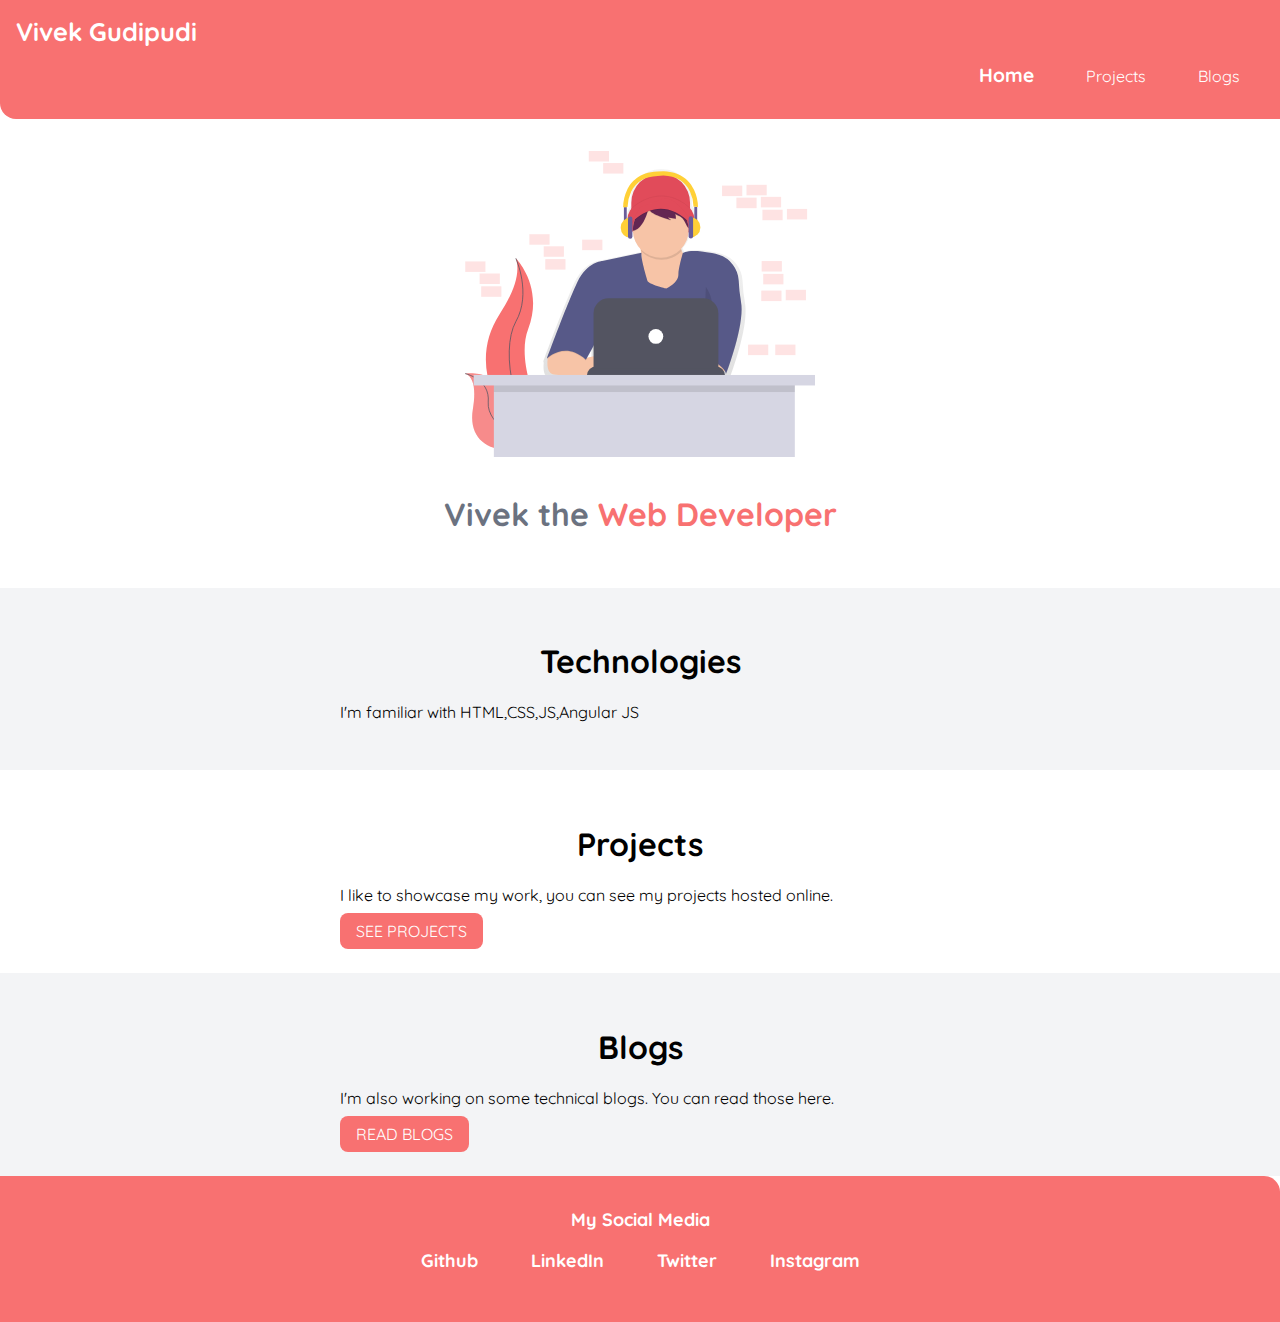
==== index.html @ 4ac3e934 "done" ====
<!DOCTYPE html>
<html lang="en">
<head>
    <meta charset="UTF-8">
    <meta name="viewport" content="width=device-width, initial-scale=1.0">
    <title>Home || VivekGudipudi</title>
    <link href="style.css" rel="stylesheet" />
</head>
<body>
    <nav class="navigation container" >
        <div class="nav-brand">
            <big><big>Vivek Gudipudi</big> </big>
        </div>
        <ul class="list-non-bullet nav-pills">
            <li class="list-item-inline" >
                <a class="link link-active" href="index.html">Home</a>
                 </li>
            <li class="list-item-inline">
                <a class="link" href="projects.html">Projects</a>
            </li>
            <li class="list-item-inline" >
                <a class="link" href="blogs.html">Blogs</a>
            </li>

        </ul>
    </nav>

    <header class="hero" >
        <img class="hero-img" src="images/hero.svg"/>
        <h1 class="hero-heading">Vivek the <span class="heading-inverted" >Web Developer</span></h1>


    </header>

    <section class="section ow">
        <div class="container container-center">
        <h1>Technologies</h1>

        <p>I'm familiar with HTML,CSS,JS,Angular JS</p>
        
        </div>
        

    </section>

    <section class="section">
        <div class="container container-center">
        <h1>Projects</h1>

        <p>I like to showcase my work, you can see my projects hosted online.</p>
        <a class="link link-primary"  href="/">SEE PROJECTS</a>
        
        </div>
        

    </section>

    <section class="section ow">
        <div class="container container-center">
        <h1>Blogs</h1>

        <p>I'm also working on some technical blogs. You can read those here.</p>
        <a class="link link-primary"  href="/">READ BLOGS</a>
        
        </div>
        

    </section>

    <footer class="footer">
        <div class="footer-header">My Social Media
            <ul class="social-links list-non-bullet ">
               <li class="list-item-inline" ><a class="link"  href="https://github.com/vivekgudipudi">Github</a> </li>
               <li class="list-item-inline"><a class="link" href="https://www.linkedin.com/in/vivek-gudipudi-6a9a6714b/">LinkedIn</a> </li>
               <li class="list-item-inline"><a class="link" href="https://twitter.com/vivekgudipudi">Twitter</a> </li>
               <li class="list-item-inline"><a class="link" href="https://www.instagram.com/vivek.gudipudi__">Instagram</a> </li>
            </ul>
        </div>
    </footer>






















</body>
</html>
---- style.css ----
@import url('https://fonts.googleapis.com/css2?family=Quicksand:wght@500;600&display=swap');

:root{
    --primary-color:#F87171;
    --off-white:#F3F4F6;
    --dark-grey:#6B7280;

}

body{
    font-family: 'Quicksand', sans-serif;
    margin: 0px;
}

.container{
    padding-left: 1rem;
    padding-right: 1rem;


}

.container-center{
    max-width: 600px;
    margin: auto;

}

.link{
    text-decoration: none;
    padding: 0.5rem 1rem;
}

.link-primary{
    background-color: var(--primary-color)  ;
    border-radius: 0.5rem ;
    color: white;
}

.link-secondary{
    color: var(--primary-color);
    border-radius: 0.5rem;
    border: 1px solid var(--primary-color);

}

.list-non-bullet{
    list-style: none;
}

.list-item-inline{
    display: inline;
    padding: 0rem 0.5rem;

}

.navigation{
    background-color: var(--primary-color);
    color: white;
    padding: 1rem;
    border-bottom-left-radius: 1rem;
}

.navigation .nav-brand{
    font-weight: bold;
    font-size: 1.1rem;
}

.navigation .nav-pills{
    text-align: right;
}

.navigation .link{
    color: white;
}


.navigation .link-active{
    font-weight: bolder;
    font-size: larger;

}

.hero{
    padding: 2rem;


}

.hero .hero-img{
    max-width: 350px;
    display: block;
    margin: auto;
}

.hero .hero-heading{
    text-align: center;
    padding-top: 1rem;
    color: var(--dark-grey);
}

.hero .hero-heading .heading-inverted{
    color: var(--primary-color);
}

.section{
    padding: 2rem;
}

.section h1{
    text-align: center;
    

}

.ow{
    background-color: var(--off-white);
}

.footer{
    background-color: var(--primary-color);
    padding: 2rem 1rem;
    text-align: center;
    color: white;
    border-top-right-radius: 1rem;
}
.footer .link{
    color: white;
}

.footer ul{
    padding-inline-start: 0px;
}

.footer .footer-header {
    font-weight: bold;
    font-size: large;
}
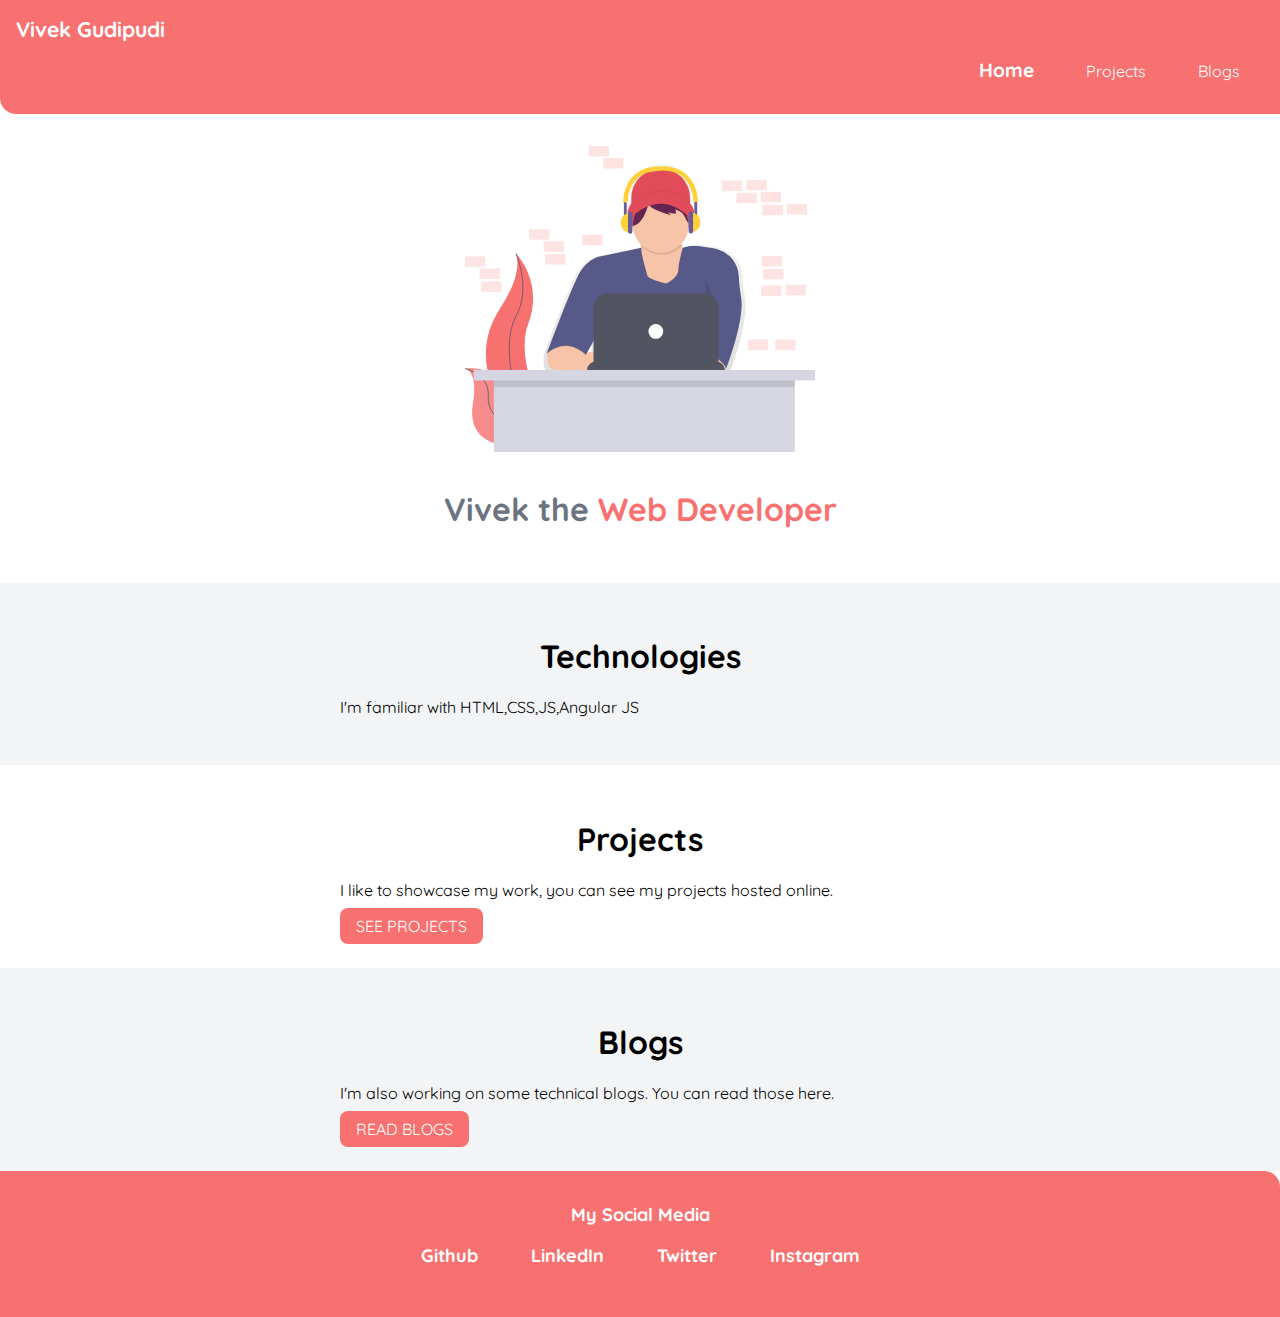
==== commit 275a9a78: "Update index.html" ====
--- a/index.html
+++ b/index.html
@@ -9,7 +9,7 @@
 <body>
     <nav class="navigation container" >
         <div class="nav-brand">
-            <big><big>Vivek Gudipudi</big> </big>
+            <big>Vivek Gudipudi</big>
         </div>
         <ul class="list-non-bullet nav-pills">
             <li class="list-item-inline" >
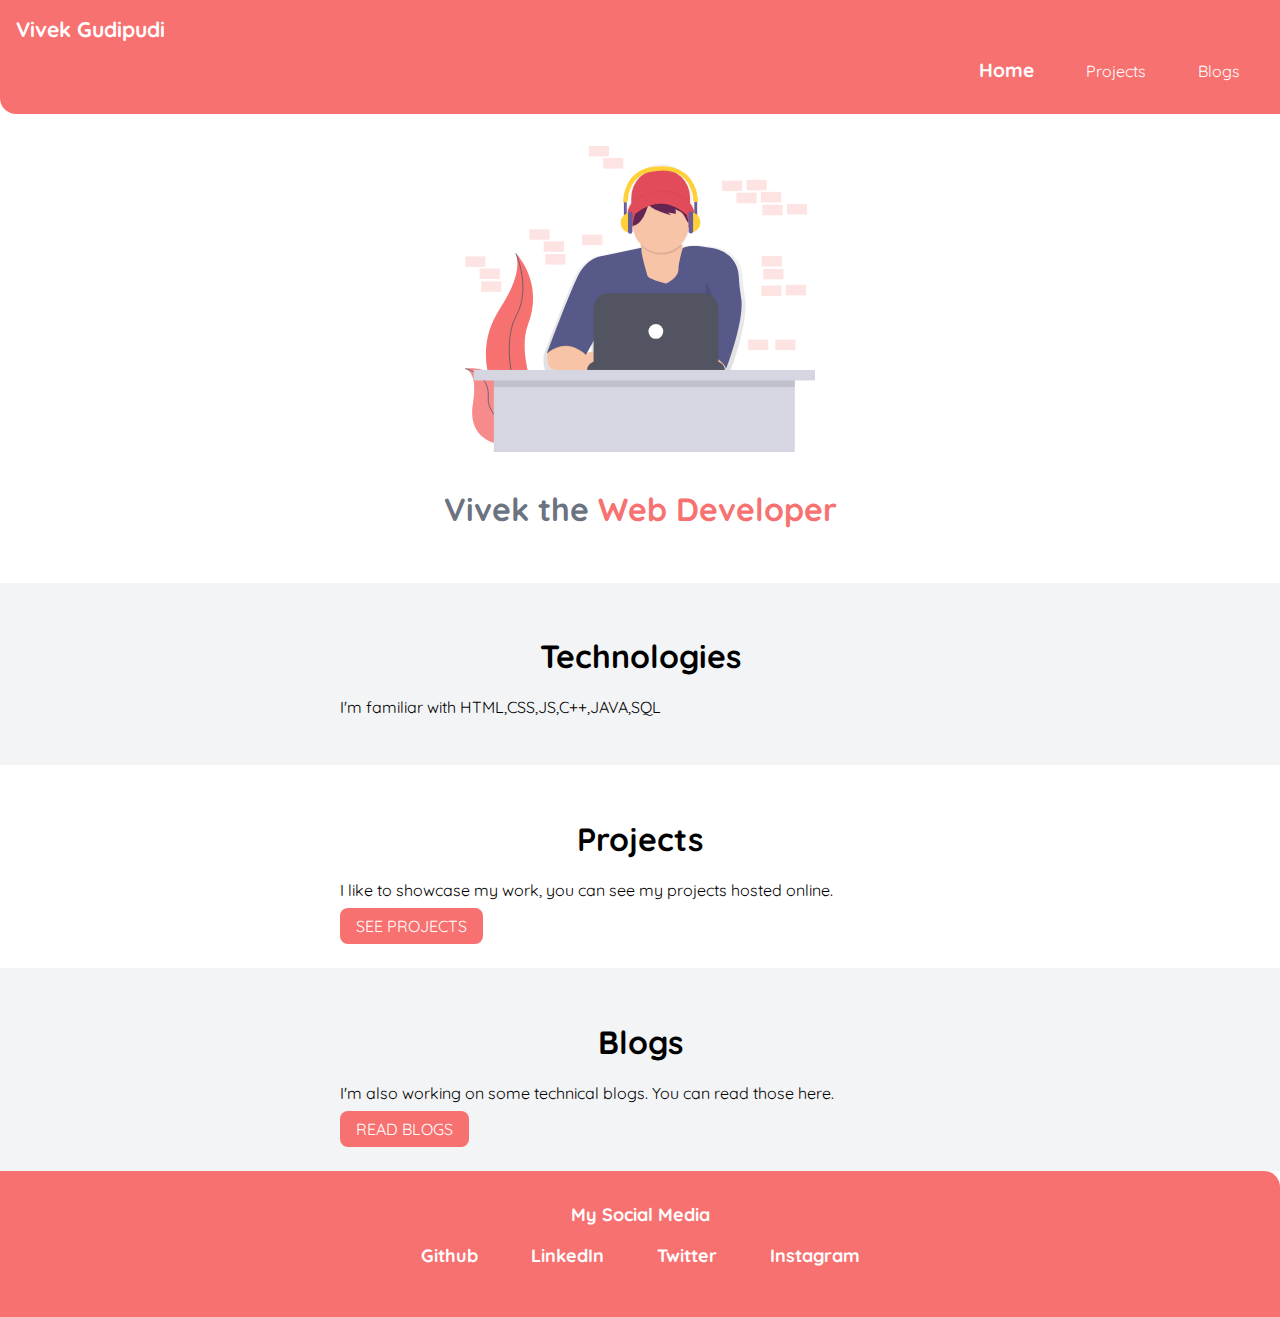
==== commit 142fc1e7: "technologies edited" ====
--- a/index.html
+++ b/index.html
@@ -36,7 +36,7 @@
         <div class="container container-center">
         <h1>Technologies</h1>
 
-        <p>I'm familiar with HTML,CSS,JS,Angular JS</p>
+        <p>I'm familiar with HTML,CSS,JS,C++,JAVA,SQL</p>
         
         </div>
         
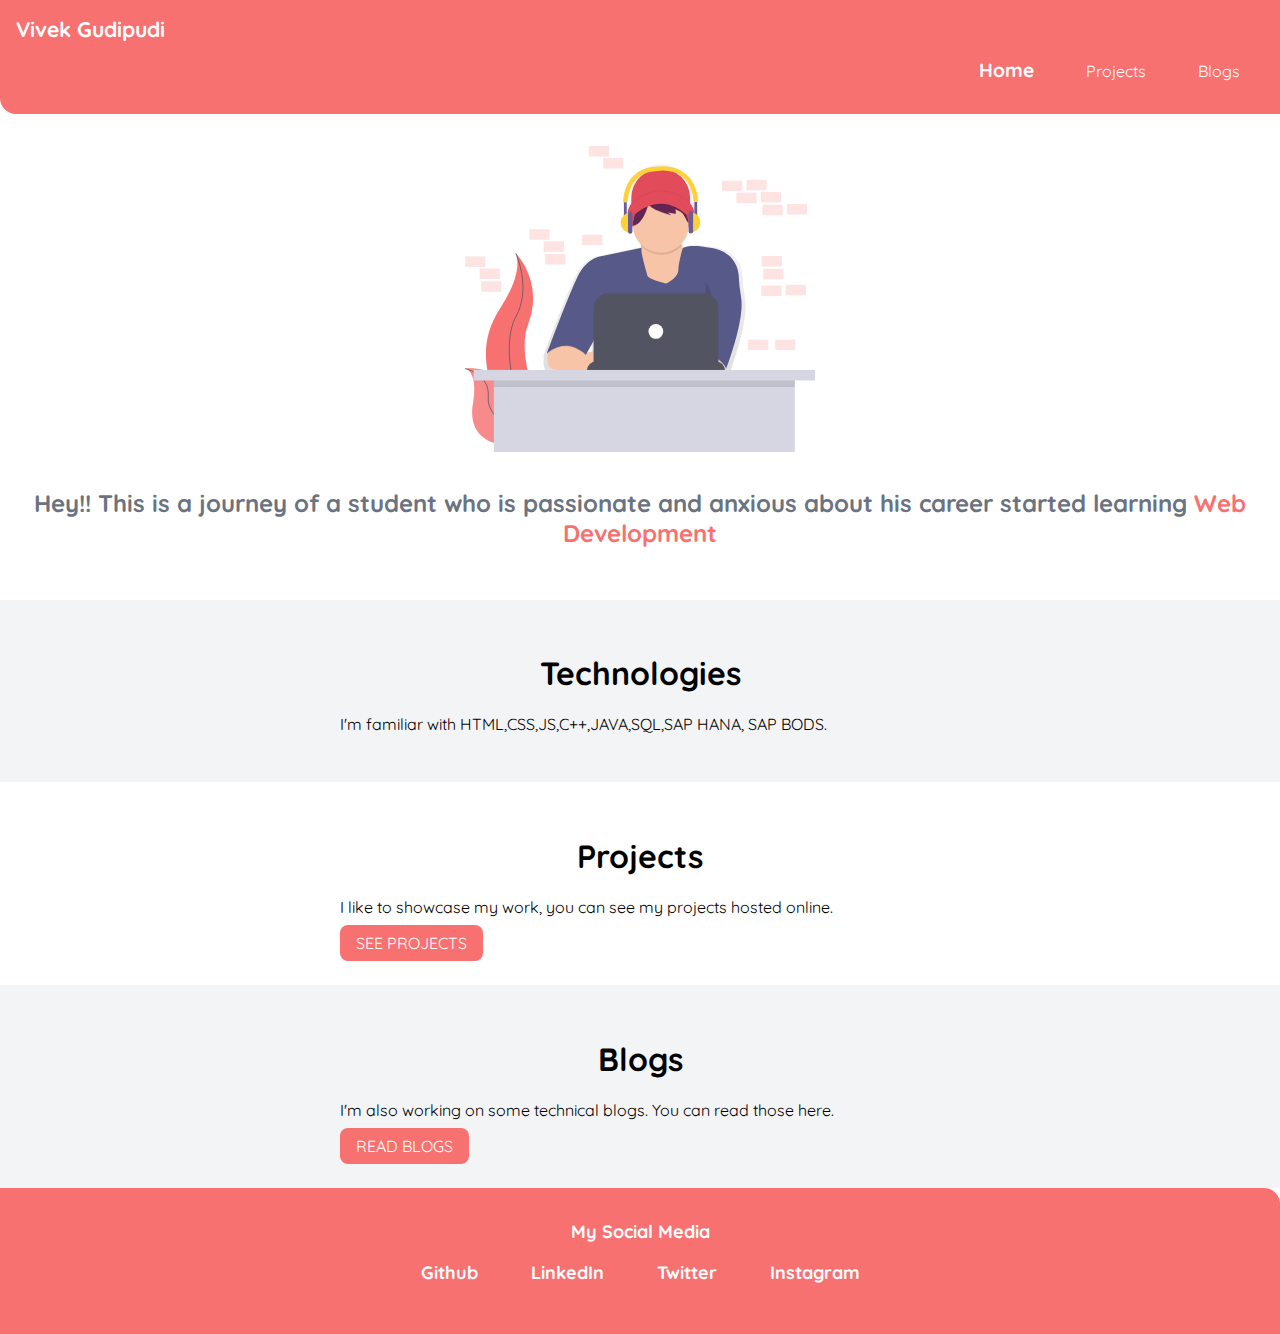
==== commit e4242fee: "update" ====
--- a/index.html
+++ b/index.html
@@ -1,79 +1,83 @@
 <!DOCTYPE html>
 <html lang="en">
+
 <head>
     <meta charset="UTF-8">
     <meta name="viewport" content="width=device-width, initial-scale=1.0">
     <title>Home || VivekGudipudi</title>
     <link href="style.css" rel="stylesheet" />
 </head>
+
 <body>
-    <nav class="navigation container" >
+    <nav class="navigation container">
         <div class="nav-brand">
             <big>Vivek Gudipudi</big>
         </div>
         <ul class="list-non-bullet nav-pills">
-            <li class="list-item-inline" >
+            <li class="list-item-inline">
                 <a class="link link-active" href="index.html">Home</a>
-                 </li>
+            </li>
             <li class="list-item-inline">
                 <a class="link" href="projects.html">Projects</a>
             </li>
-            <li class="list-item-inline" >
+            <li class="list-item-inline">
                 <a class="link" href="blogs.html">Blogs</a>
             </li>
 
         </ul>
     </nav>
 
-    <header class="hero" >
-        <img class="hero-img" src="images/hero.svg"/>
-        <h1 class="hero-heading">Vivek the <span class="heading-inverted" >Web Developer</span></h1>
+    <header class="hero">
+        <img class="hero-img" src="images/hero.svg" />
+        <h2 class="hero-heading">Hey!! This is a journey of a student who is passionate and anxious about his career started learning  <span class="heading-inverted">Web Development</span></h2>
 
 
     </header>
 
     <section class="section ow">
         <div class="container container-center">
-        <h1>Technologies</h1>
+            <h1>Technologies</h1>
 
-        <p>I'm familiar with HTML,CSS,JS,C++,JAVA,SQL</p>
-        
+            <p>I'm familiar with HTML,CSS,JS,C++,JAVA,SQL,SAP HANA, SAP BODS.</p>
+
         </div>
-        
+
 
     </section>
 
     <section class="section">
         <div class="container container-center">
-        <h1>Projects</h1>
+            <h1>Projects</h1>
 
-        <p>I like to showcase my work, you can see my projects hosted online.</p>
-        <a class="link link-primary"  href="/">SEE PROJECTS</a>
-        
+            <p>I like to showcase my work, you can see my projects hosted online.</p>
+            <a class="link link-primary" href="projects.html">SEE PROJECTS</a>
+
         </div>
-        
+
 
     </section>
 
     <section class="section ow">
         <div class="container container-center">
-        <h1>Blogs</h1>
+            <h1>Blogs</h1>
 
-        <p>I'm also working on some technical blogs. You can read those here.</p>
-        <a class="link link-primary"  href="/">READ BLOGS</a>
-        
+            <p>I'm also working on some technical blogs. You can read those here.</p>
+            <a class="link link-primary" href="blogs.html">READ BLOGS</a>
+
         </div>
-        
+
 
     </section>
 
     <footer class="footer">
         <div class="footer-header">My Social Media
             <ul class="social-links list-non-bullet ">
-               <li class="list-item-inline" ><a class="link"  href="https://github.com/vivekgudipudi">Github</a> </li>
-               <li class="list-item-inline"><a class="link" href="https://www.linkedin.com/in/vivek-gudipudi-6a9a6714b/">LinkedIn</a> </li>
-               <li class="list-item-inline"><a class="link" href="https://twitter.com/vivekgudipudi">Twitter</a> </li>
-               <li class="list-item-inline"><a class="link" href="https://www.instagram.com/vivek.gudipudi__">Instagram</a> </li>
+                <li class="list-item-inline"><a class="link" href="https://github.com/vivekgudipudi">Github</a> </li>
+                <li class="list-item-inline"><a class="link"
+                        href="https://www.linkedin.com/in/vivek-gudipudi-6a9a6714b/">LinkedIn</a> </li>
+                <li class="list-item-inline"><a class="link" href="https://twitter.com/vivekgudipudi">Twitter</a> </li>
+                <li class="list-item-inline"><a class="link"
+                        href="https://www.instagram.com/vivek.gudipudi__">Instagram</a> </li>
             </ul>
         </div>
     </footer>
@@ -100,4 +104,5 @@
 
 
 </body>
+
 </html>